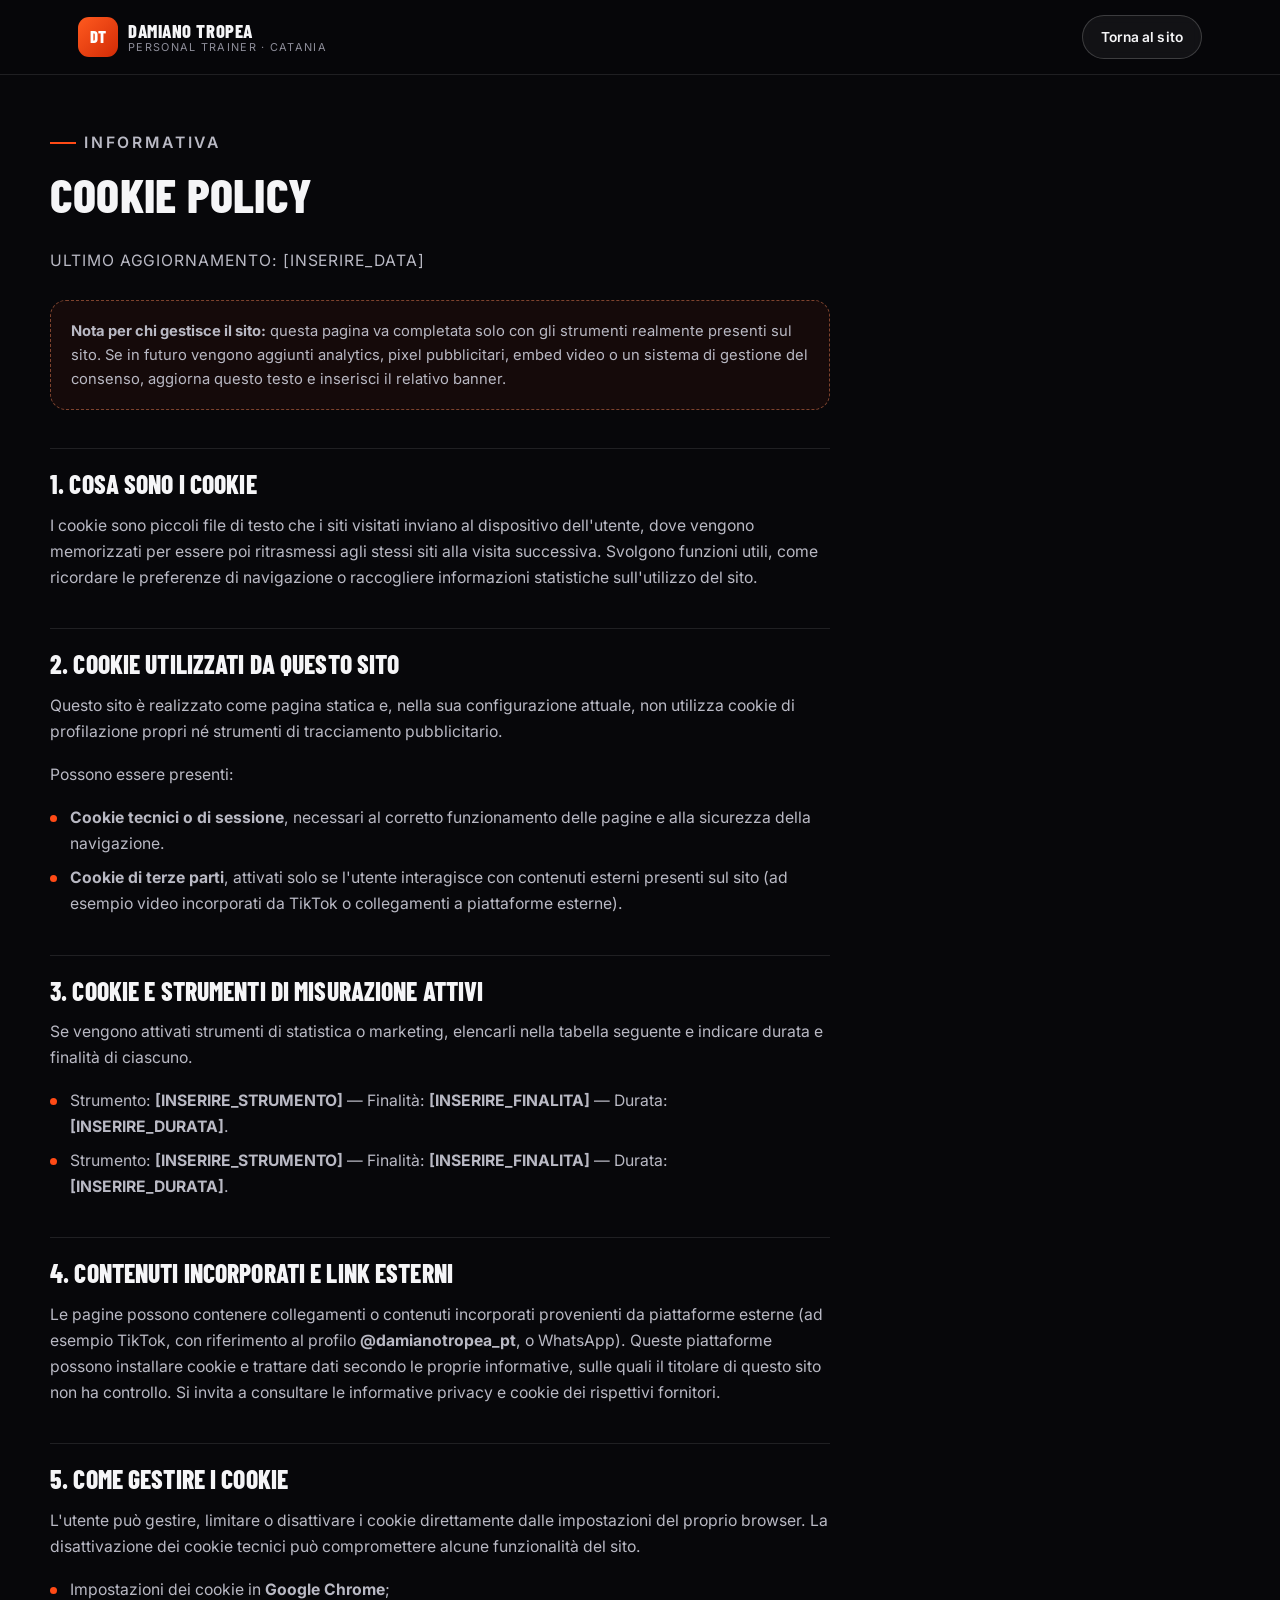
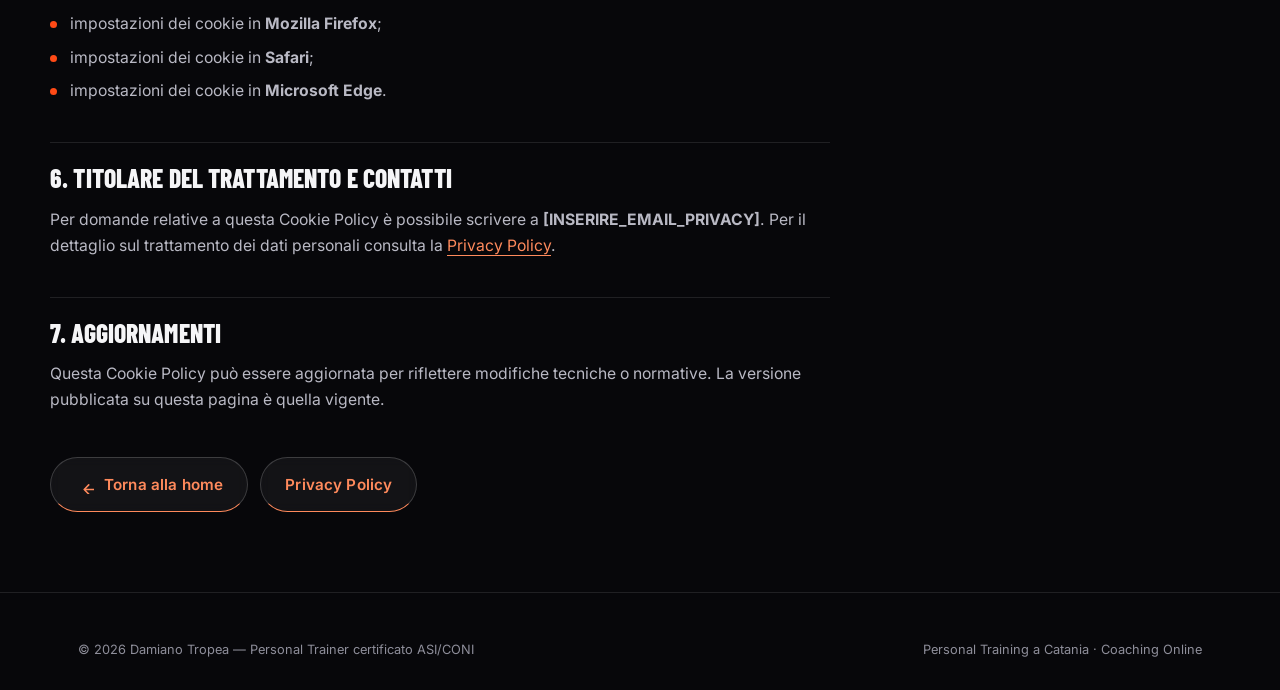
==== cookie-policy.html @ 93ef20b5 "Publish Damiano Tropea personal trainer site Co-authored-by: Copilot App <223556219+Copilot@users.no" ====
<!DOCTYPE html>
<html lang="it" class="no-js">
<head>
<meta charset="utf-8">
<meta name="viewport" content="width=device-width, initial-scale=1">
<title>Cookie Policy | Damiano Tropea Personal Trainer</title>
<meta name="description" content="Cookie Policy del sito di Damiano Tropea, Personal Trainer certificato ASI/CONI a Catania e coaching online: cookie utilizzati e come gestirli.">
<meta name="robots" content="noindex, follow">
<meta name="theme-color" content="#07070A">
<link rel="stylesheet" href="assets/css/fonts.css">
<link rel="stylesheet" href="assets/css/style.css">
<script>document.documentElement.classList.replace('no-js', 'js');</script>
</head>
<body>

<!-- =====================================================================
     PLACEHOLDER DA SOSTITUIRE: [INSERIRE_DENOMINAZIONE],
     [INSERIRE_EMAIL_PRIVACY], [INSERIRE_DATA]
     Il contenuto va completato in base agli strumenti realmente attivi
     sul sito (analytics, pixel, embed video, banner di consenso).
     ===================================================================== -->

<a class="skip-link" href="#main">Vai al contenuto principale</a>

<svg xmlns="http://www.w3.org/2000/svg" style="display:none" aria-hidden="true" focusable="false">
  <symbol id="i-arrow" viewBox="0 0 24 24" fill="none" stroke="currentColor" stroke-width="2" stroke-linecap="round" stroke-linejoin="round">
    <path d="M4.5 12h14.2M13 6.2l5.7 5.8-5.7 5.8"/>
  </symbol>
</svg>

<header class="site-header is-stuck">
  <div class="container header-inner">
    <a class="brand" href="index.html">
      <span class="brand-mark" aria-hidden="true">DT</span>
      <span class="brand-text">
        <span class="brand-name">Damiano Tropea</span>
        <span class="brand-sub">Personal Trainer · Catania</span>
      </span>
    </a>
    <a class="btn btn--ghost btn--sm" href="index.html">Torna al sito</a>
  </div>
</header>

<main id="main">
  <div class="container legal-page">
    <div class="legal-body">
      <p class="eyebrow">Informativa</p>
      <h1>Cookie Policy</h1>
      <p class="legal-meta">Ultimo aggiornamento: [INSERIRE_DATA]</p>

      <div class="legal-note">
        <strong>Nota per chi gestisce il sito:</strong> questa pagina va completata solo con gli strumenti
        realmente presenti sul sito. Se in futuro vengono aggiunti analytics, pixel pubblicitari, embed video
        o un sistema di gestione del consenso, aggiorna questo testo e inserisci il relativo banner.
      </div>

      <h2>1. Cosa sono i cookie</h2>
      <p>
        I cookie sono piccoli file di testo che i siti visitati inviano al dispositivo dell'utente, dove vengono
        memorizzati per essere poi ritrasmessi agli stessi siti alla visita successiva. Svolgono funzioni utili,
        come ricordare le preferenze di navigazione o raccogliere informazioni statistiche sull'utilizzo del sito.
      </p>

      <h2>2. Cookie utilizzati da questo sito</h2>
      <p>
        Questo sito è realizzato come pagina statica e, nella sua configurazione attuale, non utilizza cookie di
        profilazione propri né strumenti di tracciamento pubblicitario.
      </p>
      <p>Possono essere presenti:</p>
      <ul>
        <li><strong>Cookie tecnici o di sessione</strong>, necessari al corretto funzionamento delle pagine e alla sicurezza della navigazione.</li>
        <li><strong>Cookie di terze parti</strong>, attivati solo se l'utente interagisce con contenuti esterni presenti sul sito (ad esempio video incorporati da TikTok o collegamenti a piattaforme esterne).</li>
      </ul>

      <h2>3. Cookie e strumenti di misurazione attivi</h2>
      <p>
        Se vengono attivati strumenti di statistica o marketing, elencarli nella tabella seguente e indicare
        durata e finalità di ciascuno.
      </p>
      <ul>
        <li>Strumento: <strong>[INSERIRE_STRUMENTO]</strong> — Finalità: <strong>[INSERIRE_FINALITA]</strong> — Durata: <strong>[INSERIRE_DURATA]</strong>.</li>
        <li>Strumento: <strong>[INSERIRE_STRUMENTO]</strong> — Finalità: <strong>[INSERIRE_FINALITA]</strong> — Durata: <strong>[INSERIRE_DURATA]</strong>.</li>
      </ul>

      <h2>4. Contenuti incorporati e link esterni</h2>
      <p>
        Le pagine possono contenere collegamenti o contenuti incorporati provenienti da piattaforme esterne
        (ad esempio TikTok, con riferimento al profilo <strong>@damianotropea_pt</strong>, o WhatsApp). Queste
        piattaforme possono installare cookie e trattare dati secondo le proprie informative, sulle quali il
        titolare di questo sito non ha controllo. Si invita a consultare le informative privacy e cookie dei
        rispettivi fornitori.
      </p>

      <h2>5. Come gestire i cookie</h2>
      <p>
        L'utente può gestire, limitare o disattivare i cookie direttamente dalle impostazioni del proprio
        browser. La disattivazione dei cookie tecnici può compromettere alcune funzionalità del sito.
      </p>
      <ul>
        <li>Impostazioni dei cookie in <strong>Google Chrome</strong>;</li>
        <li>impostazioni dei cookie in <strong>Mozilla Firefox</strong>;</li>
        <li>impostazioni dei cookie in <strong>Safari</strong>;</li>
        <li>impostazioni dei cookie in <strong>Microsoft Edge</strong>.</li>
      </ul>

      <h2>6. Titolare del trattamento e contatti</h2>
      <p>
        Per domande relative a questa Cookie Policy è possibile scrivere a
        <strong>[INSERIRE_EMAIL_PRIVACY]</strong>. Per il dettaglio sul trattamento dei dati personali
        consulta la <a href="privacy.html">Privacy Policy</a>.
      </p>

      <h2>7. Aggiornamenti</h2>
      <p>
        Questa Cookie Policy può essere aggiornata per riflettere modifiche tecniche o normative.
        La versione pubblicata su questa pagina è quella vigente.
      </p>

      <div class="btn-row back-link">
        <a class="btn btn--ghost" href="index.html"><svg aria-hidden="true"><use href="#i-arrow" transform="rotate(180 12 12)"></use></svg> Torna alla home</a>
        <a class="btn btn--ghost" href="privacy.html">Privacy Policy</a>
      </div>
    </div>
  </div>
</main>

<footer class="site-footer">
  <div class="container">
    <div class="footer-bottom" style="margin-top:0;border-top:0;padding-top:0">
      <span>© <span id="year">2026</span> Damiano Tropea — Personal Trainer certificato ASI/CONI</span>
      <span>Personal Training a Catania · Coaching Online</span>
    </div>
  </div>
</footer>

<script>document.getElementById('year').textContent = String(new Date().getFullYear());</script>
</body>
</html>
---- assets/css/fonts.css ----
/* ==========================================================================
   Font self-hosted (licenza SIL Open Font License - Google Fonts)
   Inter: variable font 100-900  |  Barlow Condensed: static 700 / 800
   Sostituisci i file in assets/fonts/ solo con font di cui hai i diritti d'uso.
   ========================================================================== */

@font-face {
  font-family: 'Inter';
  font-style: normal;
  font-weight: 100 900;
  font-display: swap;
  src: url('../fonts/Inter-var.woff2') format('woff2');
}

@font-face {
  font-family: 'Barlow Condensed';
  font-style: normal;
  font-weight: 700;
  font-display: swap;
  src: url('../fonts/BarlowCondensed-700.woff2') format('woff2');
}

@font-face {
  font-family: 'Barlow Condensed';
  font-style: normal;
  font-weight: 800;
  font-display: swap;
  src: url('../fonts/BarlowCondensed-800.woff2') format('woff2');
}
---- assets/css/style.css ----
/* ==========================================================================
   Damiano Tropea — Personal Trainer Catania / Coaching Online
   Foglio di stile principale — mobile-first
   Palette: nero/antracite + bianco + arancio-rosso energia (CTA)
   ========================================================================== */

/* ---------------------------------------------------------------
   1. Reset & base
   --------------------------------------------------------------- */
*,
*::before,
*::after { box-sizing: border-box; }

html {
  -webkit-text-size-adjust: 100%;
  scroll-behavior: smooth;
  scroll-padding-top: 84px;
}

body {
  margin: 0;
  background: var(--ink-950);
  color: var(--txt);
  font-family: var(--font-body);
  font-size: 17px;
  line-height: 1.65;
  font-weight: 400;
  -webkit-font-smoothing: antialiased;
  overflow-x: hidden;
}

body.nav-open { overflow: hidden; }

img,
picture,
video,
iframe { max-width: 100%; display: block; }

img { height: auto; }

a { color: inherit; text-decoration: none; }

button,
input,
select,
textarea { font: inherit; color: inherit; }

ul, ol { margin: 0; padding: 0; list-style: none; }

h1, h2, h3, h4 {
  margin: 0 0 .6em;
  font-family: var(--font-display);
  font-weight: 800;
  line-height: 1.02;
  letter-spacing: .005em;
  text-transform: uppercase;
}

h1 { font-size: clamp(2.25rem, 9.5vw, 4.4rem); }
h2 { font-size: clamp(1.85rem, 7vw, 3.1rem); }
h3 { font-size: clamp(1.3rem, 4.6vw, 1.7rem); }
h4 { font-size: 1.1rem; letter-spacing: .02em; }

p { margin: 0 0 1.1em; }
p:last-child { margin-bottom: 0; }

:focus-visible {
  outline: 3px solid var(--accent);
  outline-offset: 3px;
  border-radius: 4px;
}

::selection {
  background: var(--accent);
  color: #fff;
}

/* ---------------------------------------------------------------
   2. Variabili
   --------------------------------------------------------------- */
:root {
  --ink-950: #07070A;
  --ink-900: #0C0C10;
  --ink-850: #121216;
  --ink-800: #17171C;
  --ink-750: #1D1D23;
  --line: rgba(255, 255, 255, .10);
  --line-strong: rgba(255, 255, 255, .18);

  --txt: #F5F5F7;
  --txt-soft: #B9B9C4;
  --txt-mute: #8E8E9A;

  --accent: #FF4A16;
  --accent-soft: #FF8A5C;
  --accent-deep: #D22B06;
  --accent-glow: rgba(255, 74, 22, .38);

  --wa: #22C35E;
  --wa-deep: #128C7E;

  --font-display: 'Barlow Condensed', 'Arial Narrow', 'Oswald', Impact, sans-serif;
  --font-body: 'Inter', -apple-system, BlinkMacSystemFont, 'Segoe UI', Roboto, Helvetica, Arial, sans-serif;

  --radius-sm: 10px;
  --radius: 16px;
  --radius-lg: 22px;

  --shadow: 0 24px 60px -22px rgba(0, 0, 0, .85);
  --shadow-cta: 0 14px 30px -12px var(--accent-glow);

  --container: 1180px;
  --gutter: 20px;
  --header-h: 68px;
}

/* ---------------------------------------------------------------
   3. Layout
   --------------------------------------------------------------- */
.container {
  width: 100%;
  max-width: var(--container);
  margin-inline: auto;
  padding-inline: var(--gutter);
}

.section {
  position: relative;
  padding: 68px 0;
}

.section--tight { padding: 52px 0; }

.section--alt { background: var(--ink-900); }

.section--alt::before,
.section--alt::after {
  content: "";
  position: absolute;
  left: 0;
  right: 0;
  height: 1px;
  background: linear-gradient(90deg, transparent, var(--line-strong), transparent);
}
.section--alt::before { top: 0; }
.section--alt::after { bottom: 0; }

.section-head {
  max-width: 760px;
  margin-bottom: 40px;
}

.section-head--center {
  margin-inline: auto;
  text-align: center;
}

.eyebrow {
  display: inline-flex;
  align-items: center;
  gap: 8px;
  margin-bottom: 14px;
  font-size: .75rem;
  font-weight: 600;
  letter-spacing: .18em;
  text-transform: uppercase;
  color: var(--accent-soft);
}

.eyebrow::before {
  content: "";
  width: 26px;
  height: 2px;
  background: var(--accent);
  flex: none;
}

.section-head--center .eyebrow::after {
  content: "";
  width: 26px;
  height: 2px;
  background: var(--accent);
  flex: none;
}

.lead {
  font-size: clamp(1.02rem, 3.6vw, 1.15rem);
  color: var(--txt-soft);
}

.hl { color: var(--accent); }

/* Separatore decorativo */
.rule {
  height: 1px;
  border: 0;
  margin: 0;
  background: linear-gradient(90deg, var(--accent), transparent 65%);
}

/* ---------------------------------------------------------------
   4. Bottoni
   --------------------------------------------------------------- */
.btn {
  --btn-bg: var(--ink-750);
  --btn-fg: var(--txt);
  display: inline-flex;
  align-items: center;
  justify-content: center;
  gap: 10px;
  min-height: 52px;
  padding: 14px 24px;
  border: 1px solid var(--line-strong);
  border-radius: 999px;
  background: var(--btn-bg);
  color: var(--btn-fg);
  font-size: .95rem;
  font-weight: 600;
  letter-spacing: .01em;
  text-align: center;
  cursor: pointer;
  transition: transform .18s ease, box-shadow .18s ease, background-color .18s ease, border-color .18s ease, color .18s ease;
}

.btn:hover { transform: translateY(-2px); }

.btn svg { width: 19px; height: 19px; flex: none; }

.btn--primary {
  border-color: transparent;
  background: linear-gradient(135deg, #FF5A1F 0%, #D22B06 100%);
  color: #fff;
  font-weight: 700;
  box-shadow: var(--shadow-cta);
}

.btn--primary:hover {
  box-shadow: 0 18px 36px -12px var(--accent-glow);
}

.btn--ghost {
  background: rgba(255, 255, 255, .05);
  backdrop-filter: blur(6px);
}

.btn--ghost:hover {
  border-color: var(--accent);
  color: #fff;
}

.btn--whatsapp {
  border-color: transparent;
  background: var(--wa);
  color: #04220F;
  font-weight: 700;
}

.btn--wa-outline {
  border-color: rgba(34, 195, 94, .5);
  background: rgba(34, 195, 94, .1);
  color: #7FF0AC;
}

.btn--wa-outline:hover { border-color: var(--wa); color: #fff; }

.btn--block { width: 100%; }
.btn--sm { min-height: 44px; padding: 10px 18px; font-size: .86rem; }

.btn-row {
  display: flex;
  flex-wrap: wrap;
  gap: 12px;
}

.btn-row .btn { flex: 1 1 220px; }

/* Link testuale con freccia */
.link-arrow {
  display: inline-flex;
  align-items: center;
  gap: 7px;
  color: var(--accent-soft);
  font-weight: 600;
  border-bottom: 1px solid transparent;
}
.link-arrow:hover { border-color: currentColor; }

/* ---------------------------------------------------------------
   5. Header
   --------------------------------------------------------------- */
.skip-link {
  position: absolute;
  left: 12px;
  top: -70px;
  z-index: 200;
  padding: 12px 18px;
  background: var(--accent);
  color: #fff;
  font-weight: 700;
  border-radius: 0 0 10px 10px;
  transition: top .18s ease;
}
.skip-link:focus { top: 0; }

.site-header {
  position: sticky;
  top: 0;
  z-index: 120;
  background: rgba(7, 7, 10, .72);
  border-bottom: 1px solid transparent;
  backdrop-filter: blur(14px);
  -webkit-backdrop-filter: blur(14px);
  transition: background-color .25s ease, border-color .25s ease;
}

.site-header.is-stuck {
  background: rgba(7, 7, 10, .95);
  border-bottom-color: var(--line);
}

.header-inner {
  display: flex;
  align-items: center;
  justify-content: space-between;
  gap: 14px;
  min-height: var(--header-h);
}

.brand {
  display: flex;
  align-items: center;
  gap: 10px;
}

.brand-mark {
  display: grid;
  place-items: center;
  width: 40px;
  height: 40px;
  flex: none;
  border-radius: 11px;
  background: linear-gradient(135deg, #FF5A1F, #D22B06);
  font-family: var(--font-display);
  font-size: 1.05rem;
  font-weight: 800;
  letter-spacing: .02em;
  color: #fff;
}

.brand-text { display: flex; flex-direction: column; line-height: 1.15; }

.brand-name {
  font-family: var(--font-display);
  font-size: 1.16rem;
  font-weight: 800;
  text-transform: uppercase;
  letter-spacing: .03em;
}

.brand-sub {
  font-size: .68rem;
  letter-spacing: .12em;
  text-transform: uppercase;
  color: var(--txt-mute);
}

.main-nav { display: none; }

.main-nav a {
  display: block;
  padding: 10px 12px;
  font-size: .82rem;
  font-weight: 600;
  letter-spacing: .07em;
  text-transform: uppercase;
  color: var(--txt-soft);
  border-radius: 8px;
}
.main-nav a:hover { color: #fff; }

.header-actions { display: flex; align-items: center; gap: 10px; }

.header-cta { display: none; }

.nav-toggle {
  display: inline-flex;
  align-items: center;
  justify-content: center;
  width: 46px;
  height: 46px;
  border: 1px solid var(--line-strong);
  border-radius: 12px;
  background: rgba(255, 255, 255, .05);
  cursor: pointer;
}

.nav-toggle-bars {
  position: relative;
  width: 20px;
  height: 2px;
  background: currentColor;
  border-radius: 2px;
  transition: background-color .2s ease;
}
.nav-toggle-bars::before,
.nav-toggle-bars::after {
  content: "";
  position: absolute;
  left: 0;
  width: 20px;
  height: 2px;
  background: currentColor;
  border-radius: 2px;
  transition: transform .22s ease;
}
.nav-toggle-bars::before { top: -6px; }
.nav-toggle-bars::after { top: 6px; }
.nav-toggle[aria-expanded="true"] .nav-toggle-bars { background: transparent; }
.nav-toggle[aria-expanded="true"] .nav-toggle-bars::before { transform: translateY(6px) rotate(45deg); }
.nav-toggle[aria-expanded="true"] .nav-toggle-bars::after { transform: translateY(-6px) rotate(-45deg); }

/* Menu mobile */
.mobile-menu {
  position: fixed;
  inset: var(--header-h) 0 auto 0;
  z-index: 110;
  padding: 18px var(--gutter) 26px;
  background: var(--ink-900);
  border-bottom: 1px solid var(--line);
  box-shadow: var(--shadow);
  transform: translateY(-120%);
  transition: transform .28s ease;
  max-height: calc(100vh - var(--header-h));
  overflow-y: auto;
}
.mobile-menu.is-open { transform: translateY(0); }

.mobile-menu a {
  display: block;
  padding: 14px 4px;
  font-family: var(--font-display);
  font-size: 1.35rem;
  font-weight: 700;
  text-transform: uppercase;
  border-bottom: 1px solid var(--line);
}

.mobile-menu .btn { margin-top: 18px; }

/* ---------------------------------------------------------------
   6. Hero
   --------------------------------------------------------------- */
.hero {
  position: relative;
  isolation: isolate;
  padding: 58px 0 62px;
  overflow: hidden;
}

.hero-bg {
  position: absolute;
  inset: 0;
  z-index: -2;
}

.hero-bg img {
  width: 100%;
  height: 100%;
  object-fit: cover;
  object-position: 52% 32%;
  filter: brightness(1.16) contrast(1.06) saturate(1.04);
}

/* Overlay scuro: garantisce il contrasto del testo e lascia visibile la foto */
.hero-bg::after {
  content: "";
  position: absolute;
  inset: 0;
  background:
    linear-gradient(180deg, rgba(7, 7, 10, .86) 0%, rgba(7, 7, 10, .74) 44%, rgba(7, 7, 10, .97) 100%),
    linear-gradient(90deg, rgba(7, 7, 10, .8) 0%, rgba(7, 7, 10, .45) 70%);
}

/* Allineato a sinistra: il testo occupa la colonna sinistra, la foto resta visibile a destra */
.hero-inner {
  max-width: 720px;
  margin-inline: 0 auto;
}

.hero h1 { margin-bottom: 18px; }

.hero-sub {
  font-size: clamp(1.02rem, 4vw, 1.2rem);
  color: var(--txt-soft);
  max-width: 600px;
  margin-bottom: 26px;
}

.badge {
  display: inline-flex;
  align-items: center;
  gap: 9px;
  padding: 8px 14px 8px 11px;
  margin-bottom: 20px;
  border: 1px solid rgba(255, 138, 92, .35);
  border-radius: 999px;
  background: rgba(255, 74, 22, .12);
  font-size: .74rem;
  font-weight: 600;
  letter-spacing: .09em;
  text-transform: uppercase;
  color: var(--accent-soft);
}

.badge svg { width: 16px; height: 16px; }

.hero-chips {
  display: flex;
  flex-wrap: wrap;
  gap: 8px;
  margin-top: 28px;
}

.chip {
  padding: 7px 14px;
  border: 1px solid var(--line);
  border-radius: 999px;
  background: rgba(255, 255, 255, .04);
  font-size: .78rem;
  font-weight: 500;
  color: var(--txt-soft);
}

/* Barra di fiducia sotto l'hero */
.trust-bar {
  position: relative;
  padding: 26px 0;
  background: var(--ink-900);
  border-top: 1px solid var(--line);
  border-bottom: 1px solid var(--line);
}

.trust-bar-list {
  display: grid;
  gap: 16px;
}

.trust-bar-item {
  display: flex;
  align-items: flex-start;
  gap: 12px;
  font-size: .92rem;
  color: var(--txt-soft);
}

.trust-bar-item svg {
  width: 20px;
  height: 20px;
  flex: none;
  margin-top: 3px;
  color: var(--accent);
}

.trust-bar-item strong {
  display: block;
  color: var(--txt);
  font-weight: 600;
  font-size: .95rem;
}

/* ---------------------------------------------------------------
   7. Card generiche
   --------------------------------------------------------------- */
.card {
  position: relative;
  padding: 26px 22px;
  border: 1px solid var(--line);
  border-radius: var(--radius);
  background: linear-gradient(180deg, var(--ink-850) 0%, var(--ink-900) 100%);
  transition: border-color .2s ease, transform .2s ease;
}

.card:hover { border-color: var(--line-strong); }

.card--pad-lg { padding: 30px 24px; }

.icon-box {
  display: grid;
  place-items: center;
  width: 50px;
  height: 50px;
  margin-bottom: 16px;
  border: 1px solid rgba(255, 74, 22, .3);
  border-radius: 13px;
  background: rgba(255, 74, 22, .12);
  color: var(--accent);
}

.icon-box svg { width: 24px; height: 24px; }

.card h3 { margin-bottom: .45em; }

.card p { color: var(--txt-soft); font-size: .96rem; }

/* Griglie */
.grid { display: grid; gap: 18px; }
.grid--2 { grid-template-columns: 1fr; }
.grid--3 { grid-template-columns: 1fr; }

/* ---------------------------------------------------------------
   8. Sezione fiducia / presentazione
   --------------------------------------------------------------- */
.split { display: grid; gap: 28px; }

.split-media {
  position: relative;
  border-radius: var(--radius-lg);
  overflow: hidden;
  border: 1px solid var(--line);
  box-shadow: var(--shadow);
}

.split-media img {
  width: 100%;
  height: 260px;
  object-fit: cover;
}

.split-media figcaption {
  position: absolute;
  left: 14px;
  bottom: 14px;
  right: 14px;
  padding: 10px 14px;
  border-radius: 10px;
  background: rgba(7, 7, 10, .78);
  backdrop-filter: blur(8px);
  font-size: .8rem;
  color: var(--txt-soft);
}

.pillars { display: grid; gap: 14px; margin-top: 26px; }

.pillar {
  display: flex;
  gap: 14px;
  align-items: flex-start;
  padding: 18px;
  border: 1px solid var(--line);
  border-radius: var(--radius);
  background: rgba(255, 255, 255, .025);
}

.pillar-icon {
  display: grid;
  place-items: center;
  width: 44px;
  height: 44px;
  flex: none;
  border-radius: 12px;
  background: rgba(255, 74, 22, .13);
  border: 1px solid rgba(255, 74, 22, .28);
  color: var(--accent);
}

.pillar-icon svg { width: 22px; height: 22px; }

.pillar h3 { font-size: 1.15rem; margin-bottom: 4px; }
.pillar p { font-size: .92rem; color: var(--txt-soft); }

/* ---------------------------------------------------------------
   9. Servizi
   --------------------------------------------------------------- */
.service-card {
  display: flex;
  flex-direction: column;
  padding: 0;
  overflow: hidden;
}

.service-media {
  position: relative;
  aspect-ratio: 16 / 10;
  overflow: hidden;
}

.service-media img {
  width: 100%;
  height: 100%;
  object-fit: cover;
  transition: transform .5s ease;
}

.service-card:hover .service-media img { transform: scale(1.05); }

.service-media::after {
  content: "";
  position: absolute;
  inset: 0;
  background: linear-gradient(180deg, rgba(7, 7, 10, .1) 0%, rgba(7, 7, 10, .92) 100%);
}

.service-tag {
  position: absolute;
  z-index: 2;
  top: 14px;
  left: 14px;
  padding: 6px 12px;
  border-radius: 999px;
  background: rgba(7, 7, 10, .8);
  border: 1px solid var(--line-strong);
  font-size: .7rem;
  font-weight: 600;
  letter-spacing: .12em;
  text-transform: uppercase;
  color: var(--txt-soft);
}

.service-body {
  padding: 22px;
  display: flex;
  flex-direction: column;
  flex: 1;
}

.service-body h3 { margin-bottom: .4em; }
.service-body p { color: var(--txt-soft); font-size: .96rem; }

.service-body .btn { margin-top: auto; }

.service-list {
  margin: 4px 0 22px;
  display: grid;
  gap: 9px;
}

.service-list li {
  position: relative;
  padding-left: 26px;
  font-size: .92rem;
  color: var(--txt-soft);
}

.service-list li::before {
  content: "";
  position: absolute;
  left: 0;
  top: 8px;
  width: 14px;
  height: 8px;
  border-left: 2px solid var(--accent);
  border-bottom: 2px solid var(--accent);
  transform: rotate(-45deg);
}

.services-note {
  display: flex;
  align-items: center;
  gap: 14px;
  flex-wrap: wrap;
  margin-top: 26px;
  padding: 20px 22px;
  border: 1px dashed rgba(255, 138, 92, .4);
  border-radius: var(--radius);
  background: rgba(255, 74, 22, .06);
}

.services-note p {
  flex: 1 1 260px;
  margin: 0;
  font-size: .96rem;
  color: var(--txt-soft);
}

/* ---------------------------------------------------------------
   10. Come funziona
   --------------------------------------------------------------- */
.steps {
  display: grid;
  gap: 18px;
  counter-reset: step;
}

.step {
  position: relative;
  padding: 26px 22px 24px;
  border: 1px solid var(--line);
  border-radius: var(--radius);
  background: linear-gradient(180deg, rgba(255, 255, 255, .05) 0%, rgba(255, 255, 255, .015) 100%);
}

.step-num {
  display: grid;
  place-items: center;
  width: 52px;
  height: 52px;
  margin-bottom: 16px;
  border-radius: 14px;
  background: linear-gradient(135deg, #FF5A1F, #D22B06);
  font-family: var(--font-display);
  font-size: 1.6rem;
  font-weight: 800;
  color: #fff;
  box-shadow: var(--shadow-cta);
}

.step h3 { font-size: 1.25rem; margin-bottom: .35em; }
.step p { font-size: .94rem; color: var(--txt-soft); }

.steps-cta {
  margin-top: 30px;
  display: flex;
  flex-direction: column;
  align-items: center;
  gap: 12px;
  text-align: center;
}

.steps-cta p { font-size: .92rem; color: var(--txt-mute); margin: 0; }

/* ---------------------------------------------------------------
   11. Per chi è
   --------------------------------------------------------------- */
.audience-list { display: grid; gap: 12px; }

.audience-list li {
  display: flex;
  gap: 14px;
  align-items: flex-start;
  padding: 16px 18px;
  border: 1px solid var(--line);
  border-radius: var(--radius-sm);
  background: rgba(255, 255, 255, .025);
  font-size: .98rem;
  color: var(--txt);
}

.audience-list svg {
  width: 22px;
  height: 22px;
  flex: none;
  margin-top: 2px;
  color: var(--accent);
}

/* ---------------------------------------------------------------
   12. Risultati e contenuti
   --------------------------------------------------------------- */
.testimonial-slot {
  position: relative;
  padding: 28px 22px;
  border: 1px dashed var(--line-strong);
  border-radius: var(--radius);
  background: rgba(255, 255, 255, .02);
}

.testimonial-slot::before {
  content: "\201C";
  position: absolute;
  top: 6px;
  right: 20px;
  font-family: var(--font-display);
  font-size: 4rem;
  line-height: 1;
  color: rgba(255, 74, 22, .22);
}

.placeholder-text {
  margin: 0 0 12px;
  font-size: 1.02rem;
  font-style: italic;
  color: var(--txt-soft);
}

.slot-hint {
  display: block;
  font-size: .78rem;
  letter-spacing: .06em;
  text-transform: uppercase;
  color: var(--txt-mute);
}

.block-title {
  margin: 34px 0 16px;
  font-size: 1.15rem;
  letter-spacing: .02em;
  color: var(--txt-soft);
}

.testimonial-grid {
  display: grid;
  grid-template-columns: repeat(2, 1fr);
  gap: 12px;
}

.testimonial-card {
  position: relative;
  margin: 0;
  aspect-ratio: 3 / 4;
  border-radius: var(--radius);
  overflow: hidden;
  border: 1px solid var(--line);
  background: var(--ink-850);
}

.testimonial-card img {
  width: 100%;
  height: 100%;
  object-fit: cover;
}

.testimonial-card figcaption {
  position: absolute;
  inset: auto 0 0 0;
  padding: 26px 14px 12px;
  background: linear-gradient(180deg, transparent, rgba(7, 7, 10, .92));
  font-size: .85rem;
  color: var(--txt-soft);
}

.testimonial-card.is-empty { border-style: dashed; border-color: var(--line-strong); background: rgba(255, 255, 255, .02); }

.testimonial-empty {
  height: 100%;
  display: flex;
  flex-direction: column;
  align-items: center;
  justify-content: center;
  gap: 10px;
  padding: 16px;
  text-align: center;
}

.testimonial-empty .placeholder-text { margin: 0; font-size: .92rem; }

.social-item.is-empty { border-style: dashed; border-color: var(--line-strong); }
.social-item.is-empty::after { background: none; }
.social-item.is-empty .social-meta { text-align: center; }
.social-grid {
  display: grid;
  grid-template-columns: repeat(2, 1fr);
  gap: 12px;
}

.social-item {
  position: relative;
  aspect-ratio: 9 / 16;
  border-radius: var(--radius-sm);
  overflow: hidden;
  border: 1px solid var(--line);
  background: var(--ink-850);
  display: block;
}

.social-item img {
  width: 100%;
  height: 100%;
  object-fit: cover;
  opacity: .72;
  transition: transform .4s ease, opacity .3s ease;
}

.social-item:hover img { transform: scale(1.06); opacity: .95; }

.social-item::after {
  content: "";
  position: absolute;
  inset: 0;
  background: linear-gradient(180deg, rgba(7, 7, 10, .15), rgba(7, 7, 10, .86));
}

.social-play {
  position: absolute;
  z-index: 2;
  left: 50%;
  top: 50%;
  transform: translate(-50%, -50%);
  display: grid;
  place-items: center;
  width: 46px;
  height: 46px;
  border-radius: 50%;
  background: rgba(255, 74, 22, .92);
  color: #fff;
  box-shadow: 0 10px 26px -8px rgba(0, 0, 0, .8);
}

.social-play svg { width: 20px; height: 20px; margin-left: 2px; }

.social-meta {
  position: absolute;
  z-index: 2;
  left: 12px;
  right: 12px;
  bottom: 12px;
  font-size: .72rem;
  letter-spacing: .05em;
  text-transform: uppercase;
  color: var(--txt-soft);
}

.social-foot {
  display: flex;
  flex-wrap: wrap;
  align-items: center;
  justify-content: space-between;
  gap: 14px;
  margin-top: 22px;
}

.social-foot p {
  margin: 0;
  font-size: .88rem;
  color: var(--txt-mute);
}

/* ---------------------------------------------------------------
   13. Chi sono
   --------------------------------------------------------------- */
.about-media {
  position: relative;
  border-radius: var(--radius-lg);
  overflow: hidden;
  border: 1px solid var(--line);
  box-shadow: var(--shadow);
  max-width: 460px;
}

.about-media img {
  width: 100%;
  height: 380px;
  object-fit: cover;
  object-position: 50% 30%;
}

.about-media::after {
  content: "";
  position: absolute;
  inset: 0;
  background: linear-gradient(180deg, transparent 45%, rgba(7, 7, 10, .75));
}

.about-badge {
  position: absolute;
  z-index: 2;
  left: 16px;
  bottom: 16px;
  padding: 10px 16px;
  border-radius: 999px;
  background: rgba(7, 7, 10, .82);
  border: 1px solid rgba(255, 138, 92, .4);
  font-size: .76rem;
  font-weight: 600;
  letter-spacing: .08em;
  text-transform: uppercase;
  color: var(--accent-soft);
}

/* ---------------------------------------------------------------
   14. FAQ
   --------------------------------------------------------------- */
.faq { display: grid; gap: 12px; }

.faq-item {
  border: 1px solid var(--line);
  border-radius: var(--radius);
  background: rgba(255, 255, 255, .025);
  overflow: hidden;
  transition: border-color .2s ease, background-color .2s ease;
}

.faq-item[open] {
  border-color: rgba(255, 74, 22, .45);
  background: rgba(255, 74, 22, .05);
}

.faq-item summary {
  display: flex;
  align-items: center;
  justify-content: space-between;
  gap: 16px;
  padding: 19px 20px;
  cursor: pointer;
  list-style: none;
  font-family: var(--font-display);
  font-size: 1.16rem;
  font-weight: 700;
  text-transform: uppercase;
  letter-spacing: .01em;
}

.faq-item summary::-webkit-details-marker { display: none; }

.faq-icon {
  position: relative;
  width: 22px;
  height: 22px;
  flex: none;
  border-radius: 50%;
  border: 1px solid var(--line-strong);
}

.faq-icon::before,
.faq-icon::after {
  content: "";
  position: absolute;
  left: 50%;
  top: 50%;
  background: var(--accent);
  transform: translate(-50%, -50%);
}
.faq-icon::before { width: 10px; height: 2px; }
.faq-icon::after { width: 2px; height: 10px; transition: transform .2s ease; }
.faq-item[open] .faq-icon::after { transform: translate(-50%, -50%) scaleY(0); }

.faq-answer {
  padding: 0 20px 20px;
  font-size: .96rem;
  color: var(--txt-soft);
}

.faq-answer a { color: var(--accent-soft); border-bottom: 1px solid currentColor; }

/* ---------------------------------------------------------------
   15. Contatti
   --------------------------------------------------------------- */
.contact-wrap { display: grid; gap: 30px; }

.contact-info h2 { margin-bottom: 16px; }

.contact-channels { display: grid; gap: 12px; margin: 24px 0; }

.channel {
  display: flex;
  align-items: center;
  gap: 14px;
  padding: 16px;
  border: 1px solid var(--line);
  border-radius: var(--radius-sm);
  background: rgba(255, 255, 255, .025);
  transition: border-color .2s ease, transform .2s ease;
}

.channel:hover { border-color: var(--accent); transform: translateX(3px); }

.channel-icon {
  display: grid;
  place-items: center;
  width: 44px;
  height: 44px;
  flex: none;
  border-radius: 12px;
  background: rgba(255, 255, 255, .06);
  color: var(--accent);
}

.channel-icon--wa { background: rgba(34, 195, 94, .14); color: var(--wa); }

.channel-icon svg { width: 22px; height: 22px; }

.channel-label { font-size: .74rem; letter-spacing: .1em; text-transform: uppercase; color: var(--txt-mute); }
.channel-value { font-weight: 600; font-size: .98rem; word-break: break-word; }

.contact-form {
  padding: 26px 22px;
  border: 1px solid var(--line);
  border-radius: var(--radius-lg);
  background: linear-gradient(180deg, var(--ink-850) 0%, var(--ink-900) 100%);
  box-shadow: var(--shadow);
}

.field { margin-bottom: 16px; }

.field-row { display: grid; gap: 16px; }

.field label {
  display: block;
  margin-bottom: 7px;
  font-size: .82rem;
  font-weight: 600;
  letter-spacing: .07em;
  text-transform: uppercase;
  color: var(--txt-soft);
}

.field .req { color: var(--accent); }

.field input,
.field select,
.field textarea {
  width: 100%;
  padding: 14px 15px;
  border: 1px solid var(--line-strong);
  border-radius: var(--radius-sm);
  background: rgba(7, 7, 10, .6);
  font-size: .98rem;
  transition: border-color .18s ease, box-shadow .18s ease;
}

.field input::placeholder,
.field textarea::placeholder { color: #6E6E79; }

.field input:focus,
.field select:focus,
.field textarea:focus {
  outline: none;
  border-color: var(--accent);
  box-shadow: 0 0 0 3px rgba(255, 74, 22, .18);
}

.field textarea { min-height: 130px; resize: vertical; }

.field select {
  appearance: none;
  background-image: url("data:image/svg+xml;charset=utf-8,%3Csvg xmlns='http://www.w3.org/2000/svg' viewBox='0 0 24 24' fill='none' stroke='%23B9B9C4' stroke-width='2.2' stroke-linecap='round'%3E%3Cpath d='m6 9 6 6 6-6'/%3E%3C/svg%3E");
  background-repeat: no-repeat;
  background-position: right 14px center;
  background-size: 18px;
  padding-right: 44px;
}

.checkbox {
  display: flex;
  gap: 12px;
  align-items: flex-start;
  margin: 20px 0;
  font-size: .86rem;
  color: var(--txt-soft);
}

.checkbox input {
  width: 22px;
  height: 22px;
  flex: none;
  margin-top: 1px;
  accent-color: var(--accent);
}

.checkbox a { color: var(--accent-soft); border-bottom: 1px solid currentColor; }

.form-status {
  display: none;
  margin-top: 16px;
  padding: 14px 16px;
  border-radius: var(--radius-sm);
  font-size: .9rem;
  border: 1px solid var(--line-strong);
}

.form-status.is-visible { display: block; }

.form-status--ok {
  border-color: rgba(34, 195, 94, .5);
  background: rgba(34, 195, 94, .1);
  color: #9DF4C4;
}

.form-status--warn {
  border-color: rgba(255, 138, 92, .5);
  background: rgba(255, 74, 22, .1);
  color: #FFC0A5;
}

.form-footnote {
  margin-top: 14px;
  font-size: .78rem;
  color: var(--txt-mute);
}

.contact-tagline {
  display: inline-flex;
  align-items: center;
  justify-content: center;
  flex-wrap: wrap;
  gap: 8px;
  margin-top: 26px;
  padding: 12px 16px;
  border: 1px solid var(--line);
  border-radius: 999px;
  font-size: .72rem;
  letter-spacing: .04em;
  text-transform: uppercase;
  text-align: center;
  color: var(--txt-soft);
}

.contact-tagline span.dot { color: var(--accent); }

/* ---------------------------------------------------------------
   16. Footer
   --------------------------------------------------------------- */
.site-footer {
  padding: 46px 0 30px;
  background: var(--ink-950);
  border-top: 1px solid var(--line);
}

.footer-grid { display: grid; gap: 28px; }

.footer-brand p { font-size: .9rem; color: var(--txt-mute); max-width: 340px; }

.footer-title {
  margin-bottom: 12px;
  font-family: var(--font-display);
  font-size: 1.05rem;
  font-weight: 700;
  text-transform: uppercase;
  letter-spacing: .06em;
}

.footer-links { display: grid; gap: 9px; }

.footer-links a {
  font-size: .9rem;
  color: var(--txt-soft);
}
.footer-links a:hover { color: var(--accent-soft); }

.footer-bottom {
  margin-top: 30px;
  padding-top: 20px;
  border-top: 1px solid var(--line);
  display: flex;
  flex-wrap: wrap;
  gap: 10px;
  justify-content: space-between;
  font-size: .8rem;
  color: var(--txt-mute);
}

.footer-disclaimer {
  margin-top: 14px;
  font-size: .78rem;
  line-height: 1.6;
  color: var(--txt-mute);
  max-width: 720px;
}

/* ---------------------------------------------------------------
   17. WhatsApp flottante + barra mobile
   --------------------------------------------------------------- */
.wa-float {
  position: fixed;
  right: 16px;
  bottom: calc(80px + env(safe-area-inset-bottom));
  z-index: 90;
  display: inline-flex;
  align-items: center;
  gap: 10px;
  padding: 12px 18px;
  border-radius: 999px;
  background: var(--wa);
  color: #04220F;
  font-weight: 700;
  font-size: .9rem;
  box-shadow: 0 14px 30px -10px rgba(0, 0, 0, .7);
  transition: transform .2s ease;
}

.wa-float:hover { transform: translateY(-3px) scale(1.02); }
.wa-float svg { width: 22px; height: 22px; flex: none; }
.wa-float .wa-label { display: none; }

.mobile-cta-bar {
  position: fixed;
  left: 0;
  right: 0;
  bottom: 0;
  z-index: 95;
  display: flex;
  gap: 10px;
  padding: 10px 14px calc(10px + env(safe-area-inset-bottom));
  background: rgba(7, 7, 10, .96);
  border-top: 1px solid var(--line);
  backdrop-filter: blur(10px);
}

.mobile-cta-bar .btn { flex: 1; min-height: 48px; }

body { padding-bottom: 78px; }

/* ---------------------------------------------------------------
   18. Animazioni al scroll
   --------------------------------------------------------------- */
.reveal {
  opacity: 0;
  transform: translateY(22px);
  transition: opacity .6s ease, transform .6s ease;
}

.reveal.is-visible {
  opacity: 1;
  transform: none;
}

.no-js .reveal { opacity: 1; transform: none; }

/* ---------------------------------------------------------------
   19. Breakpoint — tablet
   --------------------------------------------------------------- */
@media (min-width: 640px) {
  .btn-row .btn { flex: 0 1 auto; }
  .social-grid { grid-template-columns: repeat(3, 1fr); }
  .field-row { grid-template-columns: 1fr 1fr; }
  .testimonial-grid[data-count="6"] { grid-template-columns: repeat(3, 1fr); }
  .trust-bar-list { grid-template-columns: 1fr 1fr; }
  .split-media img { height: 320px; }
  .about-media img { height: 460px; }
}

@media (min-width: 900px) {
  :root { --gutter: 28px; --header-h: 74px; }

  body { font-size: 18px; padding-bottom: 0; }

  .section { padding: 104px 0; }
  .section--tight { padding: 76px 0; }

  .hero { padding: 96px 0 104px; }
  .hero-bg img { object-position: 50% 36%; }
  /* Su schermi larghi l'overlay si alleggerisce a destra: la foto resta leggibile */
  .hero-bg::after {
    background:
      linear-gradient(90deg, rgba(7, 7, 10, .95) 0%, rgba(7, 7, 10, .87) 40%, rgba(7, 7, 10, .45) 72%, rgba(7, 7, 10, .62) 100%),
      linear-gradient(180deg, rgba(7, 7, 10, .55) 0%, rgba(7, 7, 10, .2) 42%, rgba(7, 7, 10, .95) 100%);
  }

  .grid--2 { grid-template-columns: repeat(2, 1fr); gap: 24px; }
  .grid--3 { grid-template-columns: repeat(3, 1fr); }
  .pillars { grid-template-columns: 1fr; }
  .steps { grid-template-columns: repeat(3, 1fr); }
  .split { gap: 48px; align-items: center; }
  .split--media-right { grid-template-columns: 1.05fr .95fr; }
  .split--media-left { grid-template-columns: .95fr 1.05fr; }
  .split-media img { height: 440px; }
  .trust-bar-list { grid-template-columns: repeat(4, 1fr); gap: 24px; }
  .contact-wrap { grid-template-columns: 1fr 1fr; gap: 56px; align-items: start; }
  .contact-form { padding: 34px 30px; }
  .contact-tagline { font-size: .82rem; letter-spacing: .06em; padding: 12px 18px; }
  .footer-grid { grid-template-columns: 1.6fr 1fr 1fr; gap: 40px; }
  .social-grid { grid-template-columns: repeat(3, 1fr); gap: 16px; }
  .social-grid[data-count="4"], .social-grid[data-count="8"] { grid-template-columns: repeat(4, 1fr); }
  .testimonial-grid { gap: 16px; }
  .testimonial-grid[data-count="4"] { grid-template-columns: repeat(4, 1fr); }
  .services-note { padding: 24px 28px; }

  .wa-float { bottom: 26px; right: 26px; padding: 14px 22px; }
  .wa-float .wa-label { display: inline; }
  .mobile-cta-bar { display: none; }
}

@media (min-width: 1060px) {
  .main-nav {
    display: flex;
    align-items: center;
    gap: 4px;
  }
  .nav-toggle { display: none; }
  .header-cta { display: inline-flex; }
  .mobile-menu { display: none; }
  .pillars { grid-template-columns: repeat(3, 1fr); }
  .split--media-right,
  .split--media-left { gap: 64px; }
}

/* ---------------------------------------------------------------
   20. Accessibilità / preferenze utente
   --------------------------------------------------------------- */
@media (prefers-reduced-motion: reduce) {
  html { scroll-behavior: auto; }
  *, *::before, *::after {
    animation-duration: .001ms !important;
    transition-duration: .001ms !important;
  }
  .reveal { opacity: 1; transform: none; }
}

@media print {
  .site-header, .wa-float, .mobile-cta-bar, .hero-bg { display: none; }
  body { background: #fff; color: #000; }
}

/* ---------------------------------------------------------------
   21. Pagine legali
   --------------------------------------------------------------- */
.legal-page { padding: 48px 0 80px; }

.legal-page h1 { font-size: clamp(1.9rem, 7vw, 3rem); }

.legal-body { max-width: 780px; }

.legal-body h2 {
  margin-top: 38px;
  font-size: clamp(1.25rem, 4.5vw, 1.6rem);
  padding-top: 22px;
  border-top: 1px solid var(--line);
}

.legal-body h3 { font-size: 1.1rem; margin-top: 24px; }

.legal-body p,
.legal-body li { color: var(--txt-soft); font-size: .98rem; }

.legal-body ul { display: grid; gap: 8px; margin: 0 0 18px; }

.legal-body ul li { position: relative; padding-left: 20px; }

.legal-body ul li::before {
  content: "";
  position: absolute;
  left: 0;
  top: 10px;
  width: 7px;
  height: 7px;
  border-radius: 50%;
  background: var(--accent);
}

.legal-body a { color: var(--accent-soft); border-bottom: 1px solid currentColor; }

.legal-note {
  padding: 18px 20px;
  margin: 26px 0;
  border: 1px dashed rgba(255, 138, 92, .45);
  border-radius: var(--radius);
  background: rgba(255, 74, 22, .06);
  font-size: .92rem;
  color: var(--txt-soft);
}

.legal-meta {
  font-size: .82rem;
  letter-spacing: .06em;
  text-transform: uppercase;
  color: var(--txt-mute);
}

.back-link { margin-top: 44px; }

/* ---------------------------------------------------------------
   Prima / dopo e diplomi
   --------------------------------------------------------------- */
.testimonial-card--ba {
  grid-column: span 2;
  aspect-ratio: auto;
  display: grid;
  grid-template-columns: 1fr 1fr;
  gap: 2px;
}

.ba-half { position: relative; aspect-ratio: 3 / 5; overflow: hidden; }
.ba-half img { width: 100%; height: 100%; object-fit: cover; object-position: 50% 20%; }

.ba-tag {
  position: absolute;
  top: 10px;
  left: 10px;
  padding: 4px 10px;
  border-radius: 999px;
  background: rgba(7, 7, 10, .8);
  font-size: .72rem;
  letter-spacing: .08em;
  text-transform: uppercase;
  color: #fff;
}

.testimonial-card--ba figcaption {
  grid-column: 1 / -1;
  position: static;
  padding: 12px 14px;
  background: var(--ink-850);
}

.credentials { margin-top: 30px; }
.credentials-title { margin: 0 0 12px; font-size: 1.05rem; color: var(--txt-soft); }
.credentials-grid { display: grid; grid-template-columns: 1fr 1fr; gap: 12px; }

.credential {
  display: block;
  margin: 0;
  border-radius: var(--radius-sm);
  overflow: hidden;
  border: 1px solid var(--line);
  background: var(--ink-850);
  transition: border-color .25s ease, transform .25s ease;
}

.credential:hover { border-color: var(--accent); transform: translateY(-2px); }
.credential img { width: 100%; aspect-ratio: 3 / 4; object-fit: cover; object-position: 50% 40%; }
.credential figcaption { padding: 10px 12px; font-size: .8rem; line-height: 1.35; color: var(--txt-soft); }
.credential figcaption strong { display: block; color: var(--txt); }

@media (min-width: 900px) {
  .testimonial-grid[data-count="4"] .testimonial-card--ba { grid-column: span 2; }
  .ba-half { aspect-ratio: 3 / 4.4; }
}

/* Foto centrate e cornici a filo schermo su mobile */
.ba-half { aspect-ratio: 5 / 12; }
.ba-half img { object-position: 50% 50%; }
.credential img { object-position: 50% 50%; }

@media (max-width: 639px) {
  .testimonial-grid { margin-inline: calc(var(--gutter) * -1); }
  .testimonial-card--ba { border-radius: 0; border-inline: 0; }
  .credentials-grid { margin-inline: calc(var(--gutter) * -1); gap: 2px; }
  .credential { border-radius: 0; border-inline: 0; }
}

@media (min-width: 640px) {
  .ba-half { aspect-ratio: 5 / 11; }
}

/* ---------------------------------------------------------------
   Il mio percorso
   --------------------------------------------------------------- */
.journey { list-style: none; margin: 34px 0 0; padding: 0; display: grid; gap: 34px; }
.journey-step { display: grid; gap: 16px; }

.journey-photo {
  margin: 0;
  aspect-ratio: 3 / 4;
  border-radius: var(--radius);
  overflow: hidden;
  border: 1px solid var(--line);
  background: var(--ink-850);
}

.journey-photo img { width: 100%; height: 100%; object-fit: cover; }

.journey-num {
  display: block;
  font-family: var(--font-display, "Barlow Condensed", sans-serif);
  font-weight: 800;
  font-size: 2.6rem;
  line-height: 1;
  color: var(--accent);
}

.journey-text h3 { margin: 6px 0 8px; font-size: 1.5rem; }
.journey-text p { margin: 0; color: var(--txt-soft); }
.journey-note { margin: 36px auto 18px; max-width: 560px; text-align: center; color: var(--txt-soft); }
#il-mio-percorso .btn-row { justify-content: center; }

@media (max-width: 639px) {
  .journey-photo { margin-inline: calc(var(--gutter) * -1); border-radius: 0; border-inline: 0; }
}

@media (min-width: 900px) {
  .journey { grid-template-columns: repeat(4, 1fr); gap: 20px; }
  .journey-step { align-content: start; }
  .journey-text h3 { font-size: 1.25rem; }
  .journey-text p { font-size: .95rem; }
}

@media (min-width: 640px) and (max-width: 899px) {
  .journey { grid-template-columns: 1fr 1fr; }
}

/* Scelta del canale di invio */
.channel-pick { margin: 4px 0 18px; padding: 0; border: 0; display: flex; flex-wrap: wrap; gap: 8px; }
.channel-pick legend { width: 100%; padding: 0; margin-bottom: 8px; font-weight: 600; font-size: .95rem; }
.pick { flex: 1 1 0; min-width: 96px; cursor: pointer; }
.pick input { position: absolute; opacity: 0; pointer-events: none; }
.pick span {
  display: block;
  padding: 12px 10px;
  text-align: center;
  border-radius: var(--radius-sm);
  border: 1px solid var(--line-strong);
  background: rgba(255, 255, 255, .03);
  font-weight: 600;
  font-size: .92rem;
  transition: border-color .2s ease, background .2s ease;
}
.pick input:checked + span { border-color: var(--accent); background: rgba(255, 74, 22, .14); }
.pick input:focus-visible + span { outline: 2px solid var(--accent); outline-offset: 2px; }
.pick-hint { flex-basis: 100%; margin: 4px 0 0; font-size: .85rem; color: var(--txt-soft); }
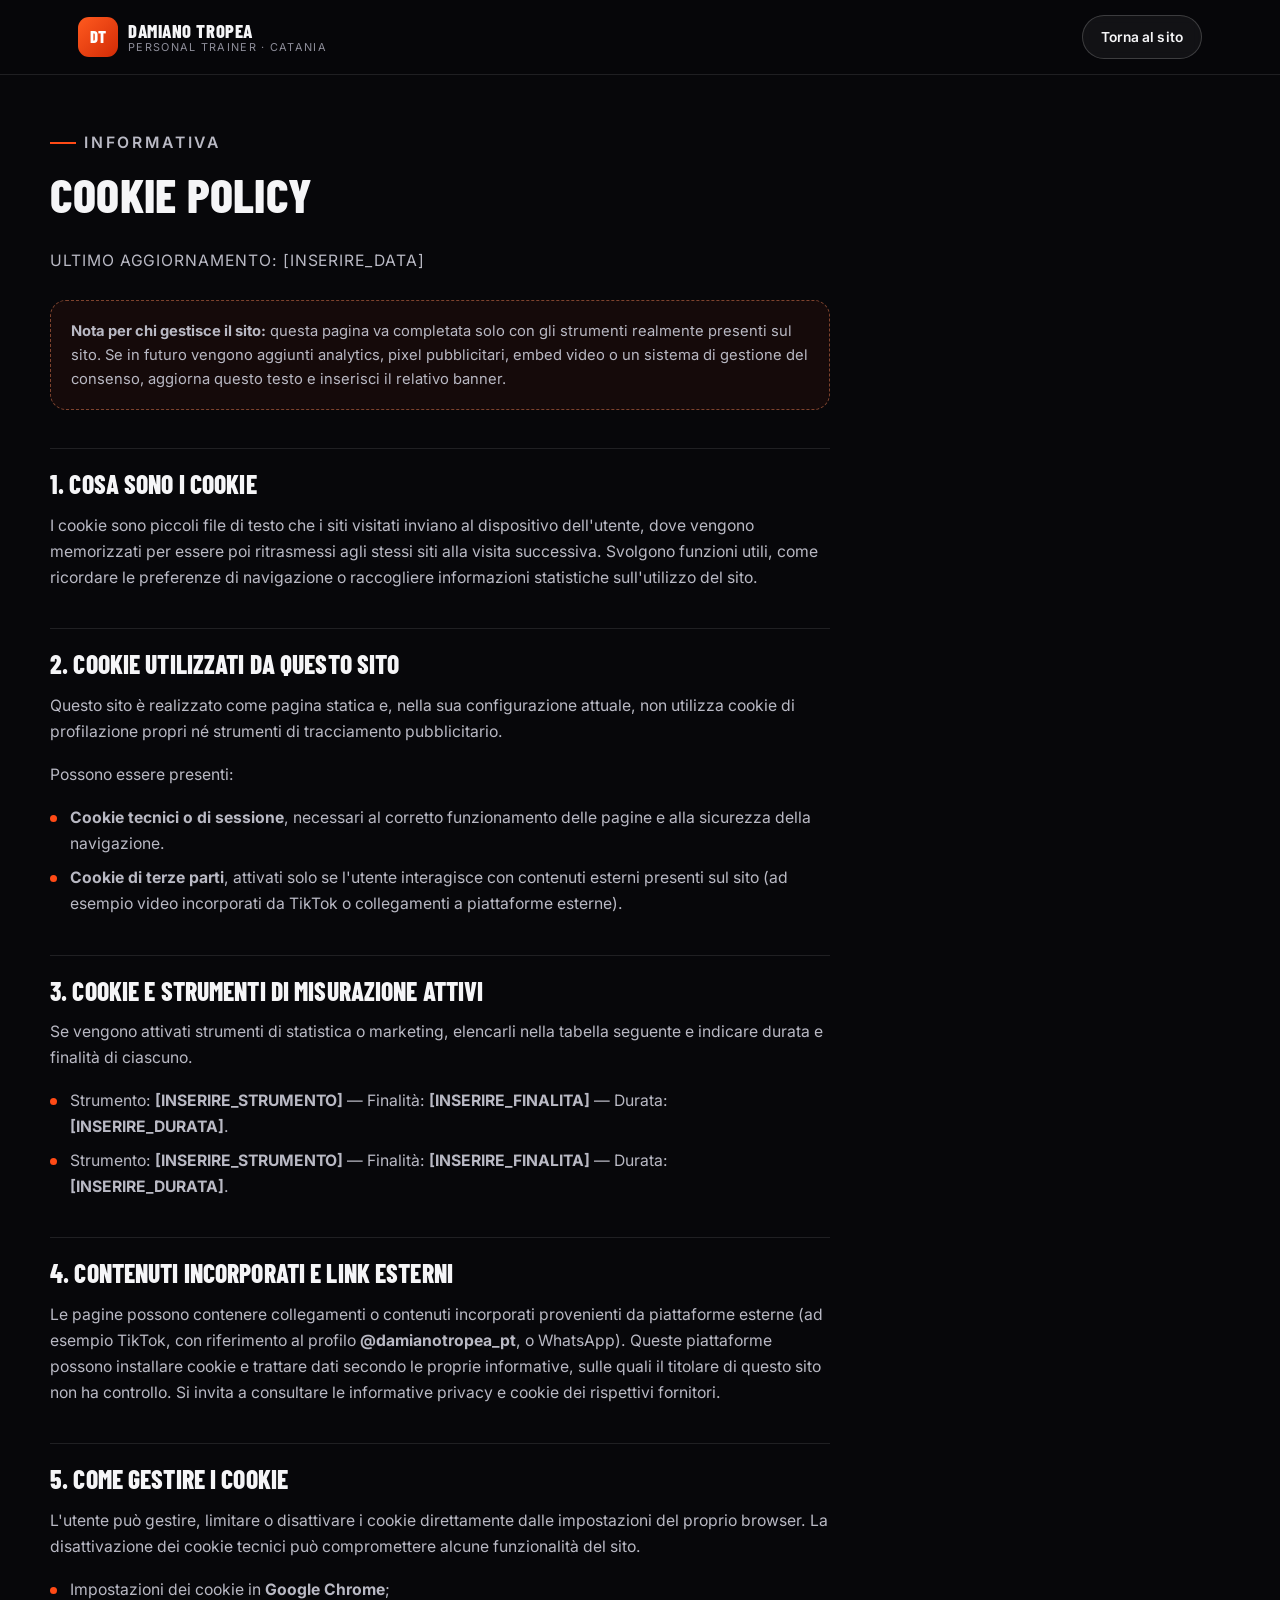
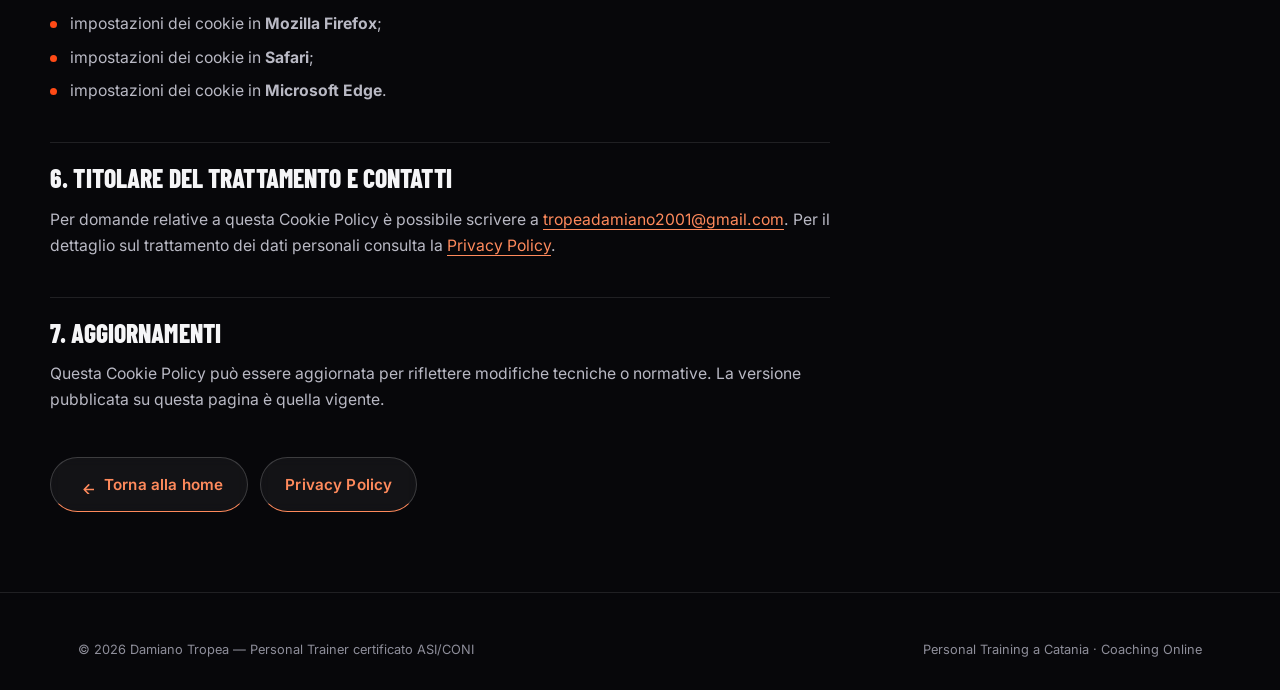
==== commit 905bb689: "Update Damiano Tropea site to latest version Co-authored-by: Copilot App <223556219+Copilot@users.no" ====
--- a/cookie-policy.html
+++ b/cookie-policy.html
@@ -15,7 +15,7 @@
 
 <!-- =====================================================================
      PLACEHOLDER DA SOSTITUIRE: [INSERIRE_DENOMINAZIONE],
-     [INSERIRE_EMAIL_PRIVACY], [INSERIRE_DATA]
+     [INSERIRE_DATA]
      Il contenuto va completato in base agli strumenti realmente attivi
      sul sito (analytics, pixel, embed video, banner di consenso).
      ===================================================================== -->
@@ -106,7 +106,7 @@
       <h2>6. Titolare del trattamento e contatti</h2>
       <p>
         Per domande relative a questa Cookie Policy è possibile scrivere a
-        <strong>[INSERIRE_EMAIL_PRIVACY]</strong>. Per il dettaglio sul trattamento dei dati personali
+        <a href="mailto:tropeadamiano2001@gmail.com">tropeadamiano2001@gmail.com</a>. Per il dettaglio sul trattamento dei dati personali
         consulta la <a href="privacy.html">Privacy Policy</a>.
       </p>
 
--- a/assets/css/style.css
+++ b/assets/css/style.css
@@ -1640,21 +1640,22 @@
 .journey-text h3 { margin: 6px 0 8px; font-size: 1.5rem; }
 .journey-text p { margin: 0; color: var(--txt-soft); }
 .journey-note { margin: 36px auto 18px; max-width: 560px; text-align: center; color: var(--txt-soft); }
-#il-mio-percorso .btn-row { justify-content: center; }
 
 @media (max-width: 639px) {
   .journey-photo { margin-inline: calc(var(--gutter) * -1); border-radius: 0; border-inline: 0; }
 }
 
 @media (min-width: 900px) {
-  .journey { grid-template-columns: repeat(4, 1fr); gap: 20px; }
+  .journey { grid-template-columns: repeat(5, 1fr); gap: 16px; }
   .journey-step { align-content: start; }
-  .journey-text h3 { font-size: 1.25rem; }
-  .journey-text p { font-size: .95rem; }
+  .journey-text h3 { font-size: 1.15rem; }
+  .journey-text p { font-size: .9rem; }
+  .journey-num { font-size: 2.2rem; }
 }
 
 @media (min-width: 640px) and (max-width: 899px) {
   .journey { grid-template-columns: 1fr 1fr; }
+  .journey-step:last-child { grid-column: 1 / -1; width: calc(50% - 17px); justify-self: center; }
 }
 
 /* Scelta del canale di invio */
@@ -1676,3 +1677,10 @@
 .pick input:checked + span { border-color: var(--accent); background: rgba(255, 74, 22, .14); }
 .pick input:focus-visible + span { outline: 2px solid var(--accent); outline-offset: 2px; }
 .pick-hint { flex-basis: 100%; margin: 4px 0 0; font-size: .85rem; color: var(--txt-soft); }
+
+/* Un solo prima/dopo: scheda centrata e contenuta */
+@media (min-width: 640px) {
+  .testimonial-grid[data-count="2"] { max-width: 560px; margin-inline: auto; }
+}
+
+.form-status-link { display: inline-block; margin-top: 8px; font-weight: 700; color: var(--accent); text-decoration: underline; text-underline-offset: 3px; }
